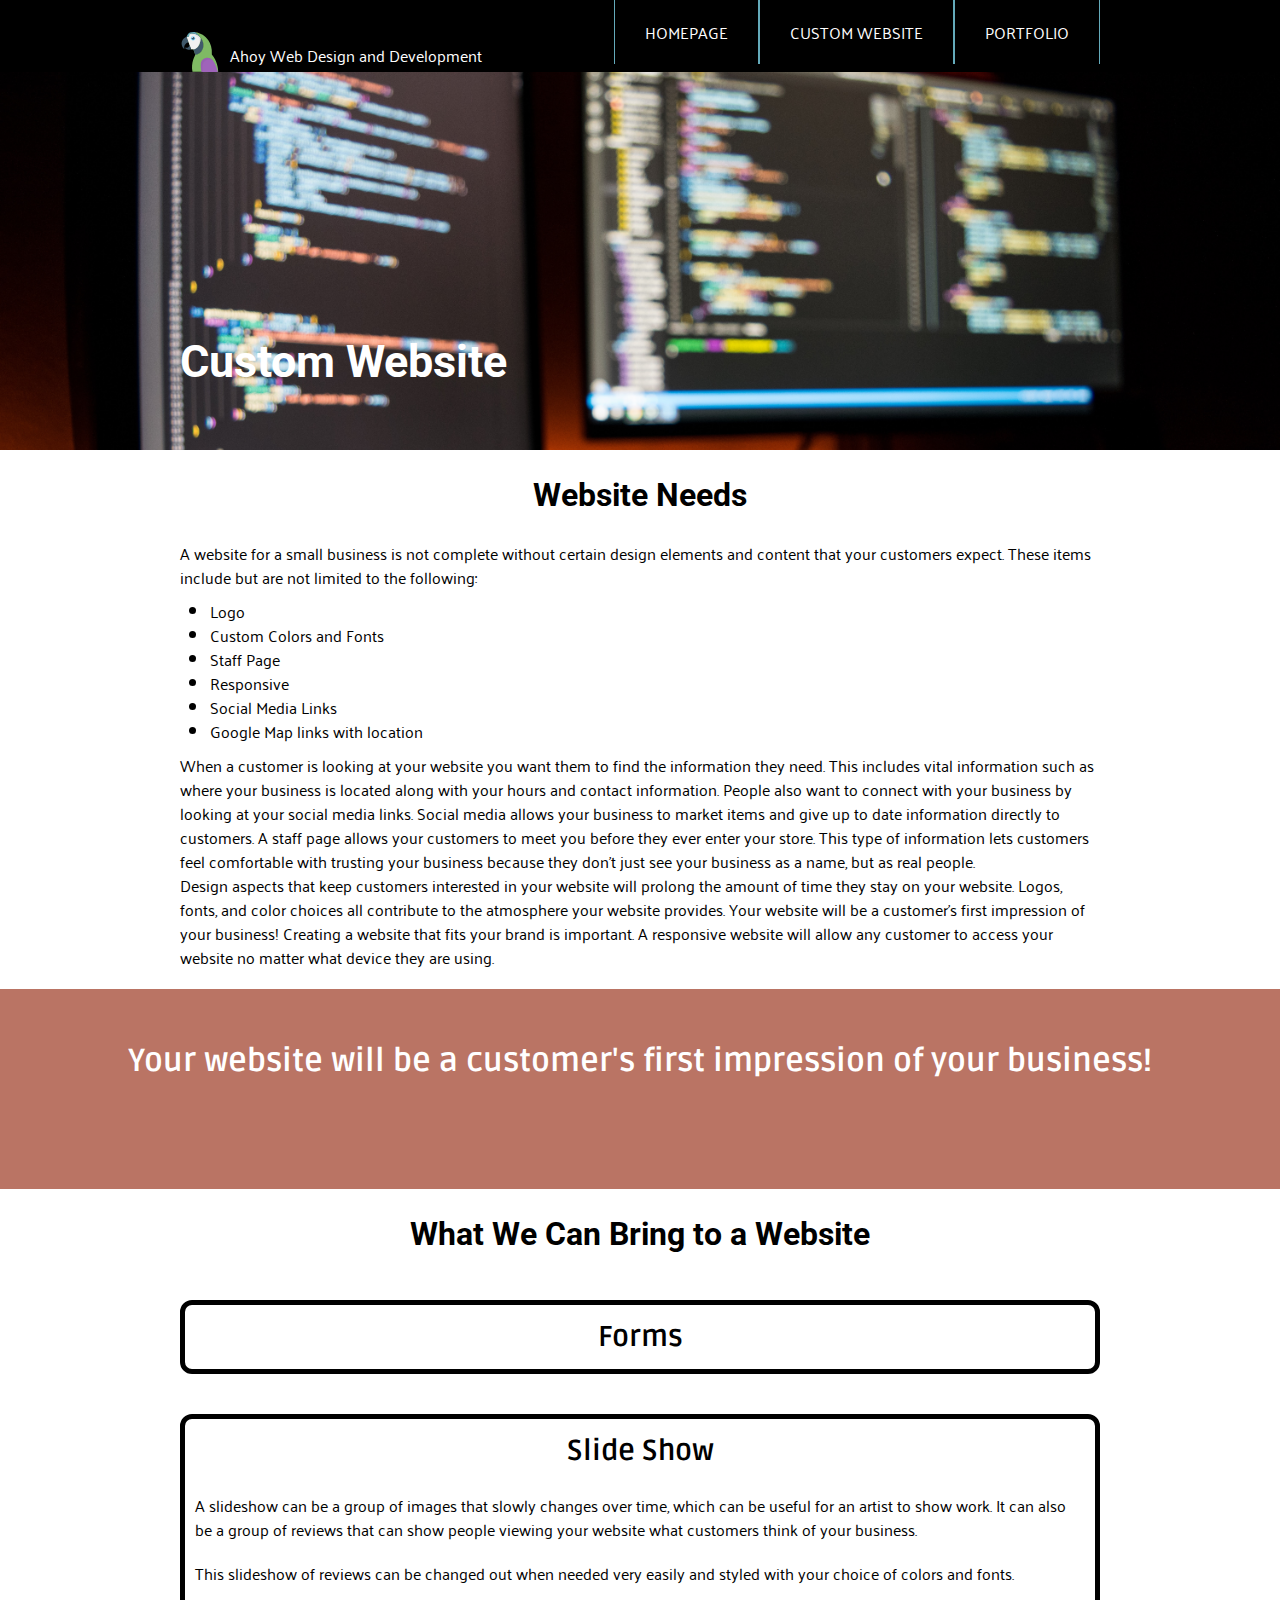
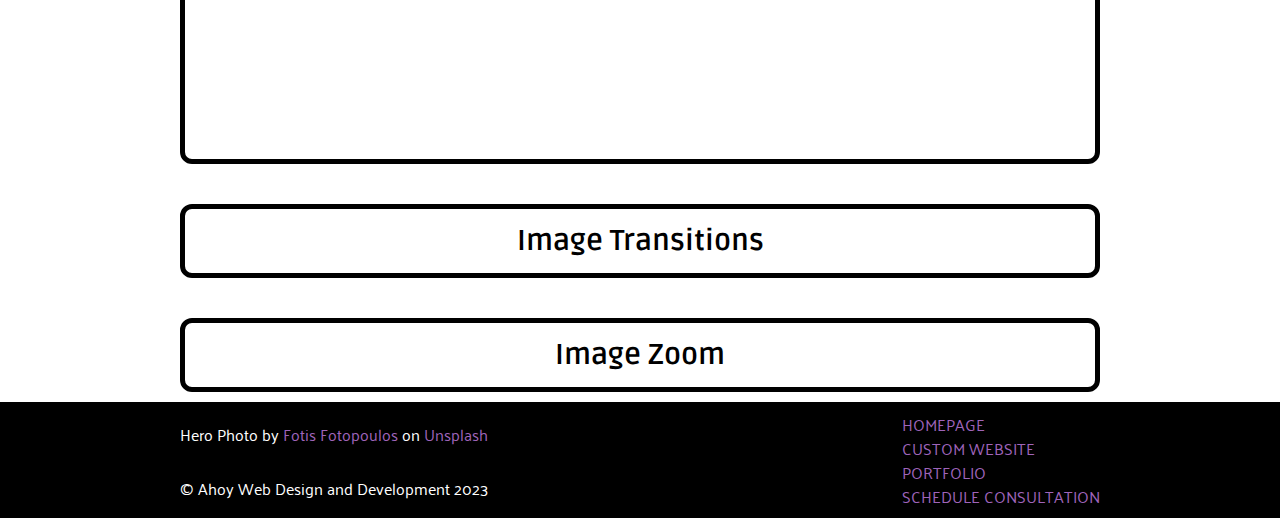
==== custom.html @ 11ea4133 "slide show" ====
<!DOCTYPE html>
<html lang="en">
<head>
    <meta charset="UTF-8">
    <meta http-equiv="X-UA-Compatible" content="IE=edge">
    <meta name="viewport" content="width=device-width, initial-scale=1.0">
    <!-- font awesome -->
    <link rel="stylesheet" href="https://cdnjs.cloudflare.com/ajax/libs/font-awesome/6.4.0/css/all.min.css">
    
    <!-- google fonts -->
    <link rel="preconnect" href="https://fonts.googleapis.com">
    <link rel="preconnect" href="https://fonts.gstatic.com" crossorigin>
    <link href="https://fonts.googleapis.com/css2?family=Palanquin:wght@100;200;300;400;500;600;700&family=Roboto:ital,wght@0,100;0,300;0,400;0,500;0,700;0,900;1,100;1,300;1,400;1,500;1,700;1,900&family=Ruda:wght@400;500;600;700;800;900&display=swap" rel="stylesheet">
    
    <!-- custom CSS -->
    <link rel="stylesheet" href="css/styles.css">
    <link rel="stylesheet" href="css/slideshow.css">
    <title>Custom Website</title>
</head>
<body>
    <header>
        <div class="navBar">
            <div class="container">
                <nav class="header">
                    <a href="./index.html" class="logo icon"><img src="images/bird_parrot_icon.svg" width="40" height="50" alt="parrot logo"></a>
                    <a href="./index.html" class="logo">Ahoy Web Design and Development</a>
                    <input class="menu-btn" type="checkbox" id="menu-btn" />
                    <label class="menu-icon" for="menu-btn"><span class="navicon"></span></label>
                    <ul class="menu">
                      <li><a href="./index.html">HOMEPAGE</a></li>
                      <li><a href="./custom.html">CUSTOM WEBSITE</a></li>
                      <li><a href="./portfolio.html">PORTFOLIO</a></li>
                    </ul>
                </nav>
            </div>
        </div>
        <div class="hero_two">
            <div class="container">
                <h1>Custom Website</h1>
            </div>
        </div>
    </header>
    <main>
        <div class="container">
            <section>
                <h2>Website Needs</h2>
                <p>A website for a small business is not complete without certain design elements and content that your customers expect.  These items include but are not limited to the following:</p>
                <ul id="needs">
                    <li>Logo</li>
                    <li>Custom Colors and Fonts</li>
                    <li>Staff Page</li>
                    <li>Responsive</li>
                    <li>Social Media Links</li>
                    <li>Google Map links with location</li>
                </ul>
                <p>When a customer is looking at your website you want them to find the information they need.  This includes vital information such as where your business is located along with your hours and contact information.  People also want to connect with your business by looking at your social media links.  Social media allows your business to market items and give up to date information directly to customers.  A staff page allows your customers to meet you before they ever enter your store.  This type of information lets customers feel comfortable with trusting your business because they don't just see your business as a name, but as real people.</p>
                <p>Design aspects that keep customers interested in your website will prolong the amount of time they stay on your website.  Logos, fonts, and color choices all contribute to the atmosphere your website provides.  Your website will be a customer's first impression of your business! Creating a website that fits your brand is important.  A responsive website will allow any customer to access your website no matter what device they are using.</p>
            </section>
        </div>
        <div class="colorBlockTwo">
            <section>
                <h3>Your website will be a customer's first impression of your business!</h3>
            </section>
        </div>
        <div class="container">
            <section class="example">
                <h2>What We Can Bring to a Website</h2>
                <article>
                    <h3>Forms</h3>

                </article>
                <article>
                    <h3>Slide Show</h3>
                    <p>A slideshow can be a group of images that slowly changes over time, which can be useful for an artist to show work.  It can also be a group of reviews that can show people viewing your website what customers think of your business.</p>
                    <p>This slideshow of reviews can be changed out when needed very easily and styled with your choice of colors and fonts.</p>
                    <div class="slideshow">
                        <div class="show">
                            <p>“I really enjoyed the atmosphere! The staff is always nice.  I recommend this place to all my friends.” -Jill</p>
                        </div>
                        <div class="show">
                            <p>“Had a really nice experience last week.  My parents took me for my birthday, and I loved it.  The food was amazing, and my waiter even brought me a free desert.” -Robert</p>
                        </div>
                        <div class="show">
                            <p>“I have been coming to this location for years and they never disappoint! The food is consistently good.  I always get the daily lunch special because it lets me try something new.” -Megan</p>
                        </div>
                        <div class="show">
                            <p>“It was my first time eating here and I was pleasantly surprised by how good the food was along with how nice the staff was.  I will be coming back very soon.” -Dylan</p>
                        </div>
                    </div>

                </article>
                <article>
                    <h3>Image Transitions</h3>

                </article>
                <article>
                    <h3>Image Zoom</h3>

                </article>
            </section>
        </div>
    </main>
    <footer>
        <div class="container" id="split">
            <div class="artist">
                <p>Hero Photo by <a href="https://unsplash.com/@ffstop?utm_source=unsplash&utm_medium=referral&utm_content=creditCopyText">Fotis Fotopoulos</a> on <a href="https://unsplash.com/photos/DuHKoV44prg?utm_source=unsplash&utm_medium=referral&utm_content=creditCopyText">Unsplash</a>
                </p>
                <p>&COPY; Ahoy Web Design and Development 2023</p>
            </div>
            <div class="footNav">
                <ul>
                    <li><a href="./index.html">HOMEPAGE</a></li>
                    <li><a href="./custom.html">CUSTOM WEBSITE</a></li>
                    <li><a href="./portfolio.html">PORTFOLIO</a></li>
                    <li><a href="./form.html">SCHEDULE CONSULTATION</a></li>
                </ul>
            </div>
        </div>
    </footer>
    <script src="scripts/slideshow.js"></script>
</body>
</html>
---- css/styles.css ----
/* GLOBAL VARIABLES */
:root {
    /* colors */
    --primary_color: #BA7464;
    --secondary_color: #64AABA;
    --btn_color: #7FBA64;
    --link_color: #9F64BA;
    --dark_color: #000;
    --light_color: #fff;
    /* fonts */
    --primary_font: 'Roboto', sans-serif;
    --secondary_font: 'Ruda', sans-serif;
    --text_font: 'Palanquin', sans-serif;
    --large_size: 2.8em;
    --medium_size: 2em;
    --small_size: 1.8em;
    --standard_size: 1em;
    /* helpers */
    --primary_margin: 10px;
    --primary_padding: 10px;
    --spacer: 1rem;
    --spacer-dbl: calc(var(--spacer) * 2);
    --border-radius: 12px;
    --shadow: 0 0 8px rgba(0,0,0,.4);

}
/* RESET */
* {
    margin: 0;
    padding: 0;
    box-sizing: border-box;
}
/* DEFINE ELEMENTS STYLING */
body {
    font-family: var(--text_font);
    font-size: var(--standard_size);
    line-height: calc(var(--standard_size) * 1.5);
}
h1 {
    font-family: var(--primary_font);
    color: var(--light_color);
    font-size: var(--large_size);
}
h2 {
    text-align: center;
    font-family: var(--primary_font);
    color: var(--dark_color);
    font-size: var(--medium_size);
    margin: calc(var(--primary_margin) * 2) 0;
    line-height: calc(var(--medium_size) * .8);
}
h3 {
    font-family: var(--secondary_font);
    color: var(--dark_color);
    font-size: var(--small_size);
    margin: calc(var(--primary_margin) * 2) 0;
}
p {
    font-size: var(--standard_size);
}
a {
    color: var(--link_color);
    text-decoration: none;
}
a:hover, a:active {
    color: var(--link_color);
}

/* HOMEPAGE */
/*******************************************************************************/

/* NAVIGATION */
header .navBar {
    background-color: var(--dark_color);
    width: 100%;
    color: var(--light_color);
    position: fixed;
    height: 8vh;
    z-index: 2;
}
.container {
    width: 370px;
    margin: 0 auto;
    padding: 0 10px;
}
.header a {
    color: var(--light_color);
}  
.header ul {
    margin: 0;
    padding: 0;
    list-style: none;
    overflow: hidden;
    background-color: var(--dark_color);
}
  
.header li a {
    display: block;
    padding: 20px 20px;
    border-right: 1px solid var(--secondary_color);
    text-decoration: none;
}
.header li a:first-of-type {
    border-left: 1px solid var(--secondary_color);
}
  
.header li a:hover, .header .menu-btn:hover {
    background-color: var(--secondary_color);
}
  
.header .logo {
    display: block;
    float: left;
    font-size: var(--standard_size);
    text-decoration: none; 
}
.header .logo:nth-of-type(1) {
    position: absolute;
    bottom: 0;
    margin-bottom: -5px;
}
.header .logo:nth-of-type(2) {
    position: absolute;
    bottom: 5px;
    margin-left: 50px;
}
  
/* menu */
  
.header .menu {
    clear: both;
    max-height: 0;
    transition: max-height .2s ease-out;
}
  
/* menu icon */
  
.header .menu-icon {
    cursor: pointer;
    display: inline-block;
    float: right;
    padding: 28px 20px;
    position: relative;
    user-select: none;
}
  
.header .menu-icon .navicon {
    background: var(--light_color);
    display: block;
    height: 2px;
    position: relative;
    transition: background .2s ease-out;
    width: 18px;
}
  
.header .menu-icon .navicon:before, .header .menu-icon .navicon:after {
    background: var(--light_color);
    content: '';
    display: block;
    height: 100%;
    position: absolute;
    transition: all .2s ease-out;
    width: 100%;
}
  
.header .menu-icon .navicon:before {
    top: 5px;
}
  
.header .menu-icon .navicon:after {
    top: -5px;
}
  
/* menu btn */
  
.header .menu-btn {
    display: none;
}
  
.header .menu-btn:checked ~ .menu {
    max-height: 240px;
    z-index: 3;
}
  
.header .menu-btn:checked ~ .menu-icon .navicon {
    background: transparent;
}
  
.header .menu-btn:checked ~ .menu-icon .navicon:before {
    transform: rotate(-45deg);
}
  
.header .menu-btn:checked ~ .menu-icon .navicon:after {
    transform: rotate(45deg);
}
  
.header .menu-btn:checked ~ .menu-icon:not(.steps) .navicon:before, .header .menu-btn:checked ~ .menu-icon:not(.steps) .navicon:after {
    top: 0;
}
/* HERO */

.hero_one {
    padding-top: 8vh;
    background-image: url('../images/Hero/irvan-smith-5eBW5GomfhY-unsplash.jpg');
    background-size: cover;
    height: 50vh;
}
.hero_one div h1 {
    line-height: calc(var(--large_size) * 0.8);
}
.hero_one div p {
    color: var(--light_color);
}
/* MAIN */

.secOne h2 {
    text-align: center;
}
.secTwo {
    display: flex;
    flex-direction: column;
}
.secTwo #space {
    padding: calc(var(--primary_padding) * 2) 0;
}
.secTwo #space div h3 {
    text-align: center;
}
.secTwo #space div p {
    text-align: center;
}
.secTwo h2 {
    text-align: center;
}
.secTwo img {
    display: block;
    margin-left: auto;
    margin-right: auto;
    width: 80%;
    height: 80%;
}
.colorBlock {
    background-color: var(--primary_color);
}
.secThree h2 {
    color: var(--light_color);
    text-align: center;
}
/* ACCORDION */

.aContainer {
    padding-bottom: calc(var(--primary_padding) * 3);
}
.accordion {
    position: relative;
    background-color: var(--light_color);
    z-index: 1;
}
.accordion::before {
    position: absolute;
    top: 0;
    bottom: 0;
    left: 0;
    width: 1em;
    content: "";
}
.accordion:first-child {
    border-top-left-radius: 1.5em;
    border-top-right-radius: 1.5em;
}
.accordion:last-child {
    border-bottom-left-radius: 1.5em;
    border-bottom-right-radius: 1.5em;
}
.accordion:first-child::before {
    border-top-left-radius: 1.5em; 
}
.accordion:last-child::before {
    border-bottom-left-radius: 1.5em; 
}
.aHeader h3 {
    background-color: var(--secondary_color);
    font-size: 1.5em;
    margin: 0;
}
.aHeader button {
    display: flex;
    justify-content: space-between;
    align-items: center;
    width: calc(100% - 1rem);
    margin-left: 1rem;
    padding: 1.5rem 2rem;
    border: 0;
    text-align: left;
    font-size: 1.5rem;
    background-color: var(--secondary_color);

}
.fa-arrow-down, .fa-arrow-up {
    width: 1rem;
    font-size: 1.5rem;
}
.fa-arrow-down {
    display: block;
}
.fa-arrow-up {
    display: none;
}
.accordion.isOpen .fa-arrow-up {
    display: block;
}
.accordion.isOpen .fa-arrow-down {
    display: none;
}
.aContent {
    height: 0;
    overflow: hidden;
    transition: height 0.5s ease-out;
}

.aInner {
    padding: 1.5em 3em;
}
.aInner p {
    padding-top: .5em;
}

.aContent img {
    display: block;
    margin-left: auto;
    margin-right: auto;
    width: 80%;
    height: 80%;
}
.aContent figcaption {
    text-align: center;
    font-style: italic;
    font-size: .8em;
}
/* End Accordion */

.secFour h2 {
    text-align: center;
}
.secFour img {
    display: block;
    margin-left: auto;
    margin-right: auto;
    width: 60%;
    height: 60%;
}
.secFour figcaption {
    font-size: .8em;
    font-style: italic;
    text-align: center;
}
.secFour p {
    padding-top: var(--primary_padding);
}
.secFive {
    display: flex;
    flex-direction: column;
}
.secFive h2 {
    text-align: center;
}
.secFive button {
    align-self: center;
    border: 1px solid black;
    border-radius: 15px;
    font-size: 1.5rem;
    background-color: var(--btn_color);
    margin-bottom: calc(var(--primary_margin) * 3);
    padding: var(--primary_padding);
}
.secFive button a {
    color: var(--light_color);
}
/* FOOTER */

footer {
    background-color: var(--dark_color);
    height: fit-content;
    margin-top: var(--primary_margin);
    padding: var(--primary_padding) 0;
}
#split {
    display: flex;
    justify-content: space-between;
}
.artist {
    color: var(--light_color);
    padding-top: var(--primary_padding);
}
.artist p:last-of-type {
    margin-top: 30px;
}
.footNav ul {
    display: none;
}
.footNav ul li {
    color: var(--light_color);
    list-style-type: none;
}
/* PORTFOLIO PAGE */
/************************************************************************************/
.hero_three {
    padding-top: 8vh;
    background-image: url('../images/Hero/vipul-jha-a4X1cdC1QAc-unsplash.jpg');
    background-size: cover;
    height: 50vh;
}
.hero_three h1 {
    position: absolute;
    top: 180px;
}
.cards h2 {
    text-align: center;
}
section.cards {
    display: flex;
    flex-direction: column;
    gap: var(--spacer);
    width: 80%;
    margin: var(--spacer-dbl) auto;
}
section.cards article figure img {
    border-radius: var(--border-radius) var(--border-radius) 0 0;
}
.cards article {
    margin: auto;
    background-color: var(--secondary_color);
    border: solid 1px var(--dark_color);
    border-radius: var(--border-radius);
    box-shadow: var(--shadow);
    max-width: 400px;
    min-height: 500px;
}
.cards h3 {
    text-align: center;
    margin-top: 10px;
    padding: calc(var(--spacer) / 4);
    border-radius: var(--border-radius) var(--border-radius) 0 0;
}
.cards p {
    text-align: center;
    margin-bottom: var(--primary_margin);
    padding: var(--primary_padding);
}
.cards figcaption  {
    text-align: end;
    font-size: .8rem;
    font-style: italic;
    padding: 0 5px 6px 0;
}
.center {
    display: flex;
}
.cards article button {
    border: 1px solid black;
    border-radius: 15px;
    font-size: 1.5rem;
    background-color: var(--btn_color);
    margin: auto;
    padding: var(--primary_padding);
    margin-bottom: var(--primary_margin);
}
.cards article button a {
    color: var(--light_color);
}
/* CUSTOM PAGE */
/************************************************************************************/

.hero_two {
    padding-top: 8vh;
    background-image: url('../images/Hero/fotis-fotopoulos-DuHKoV44prg-unsplash.jpg');
    background-size: cover;
    height: 50vh;
}
.hero_two h1 {
    position: absolute;
    top: 350px;
}
#needs {
    padding-left: calc(var(--primary_padding) * 3);
    margin: var(--primary_margin) 0;
}
.colorBlockTwo {
    background-color: var(--primary_color);
    min-height: 200px;
}
.colorBlockTwo h3 {
    text-align: center;
    font-size: var(--medium_size);
    padding-top: 30px;
    color: var(--light_color);
    line-height: calc(var(--medium_size) * 1.3);
}
.example article {
    border: 5px solid var(--dark_color);
    border-radius: var(--border-radius);
    margin-top: calc(var(--primary_margin) * 4);
}
.example article:nth-of-type(2) {
    min-height: 350px;
}
.example article h3 {
    text-align: center;
}
.example p {
    padding: var(--primary_padding);
}

/* FORM PAGE */
/************************************************************************************/

.form {
    padding-top: 8vh;
}
.form h1 {
    color: var(--dark_color);
    text-align: center;
    padding: var(--primary_padding);
    margin: var(--primary_margin);
    line-height: var(--large_size);
}
/* RESPONSIVE */
img {
    max-width: 100%;
    height: auto;
}
/* MEDIA QUERIES */

@media (min-width: 668px) {
    .container {
        width: 649px;
    }
}
@media (min-width: 768px) {
    .container {
        width: 749px;
    }
    .footNav ul {
        display: block; 
    }
}
@media (min-width: 1020px) {
    .container {
        width: 940px;
    }
   .header li {
    float: left;
  }
  .header li a {
    padding: 20px 30px;
  }
  .header .menu {
    clear: none;
    float: right;
    max-height: none;
  }
  .header .menu-icon {
    display: none;
  }
}
---- css/slideshow.css ----
.slideshow {
    position: relative;
    width: 300px;
    margin: auto;
}

.slideshow .show {
    border: 1px solid black;
    background-color: #64AABA;
    border-radius: 25px;
    position: absolute;
    top: 0;
    left: 0;
    opacity: 0;
    transition: opacity 1s ease-in-out;
}

.slideshow .show.active {
    opacity: 1;
}
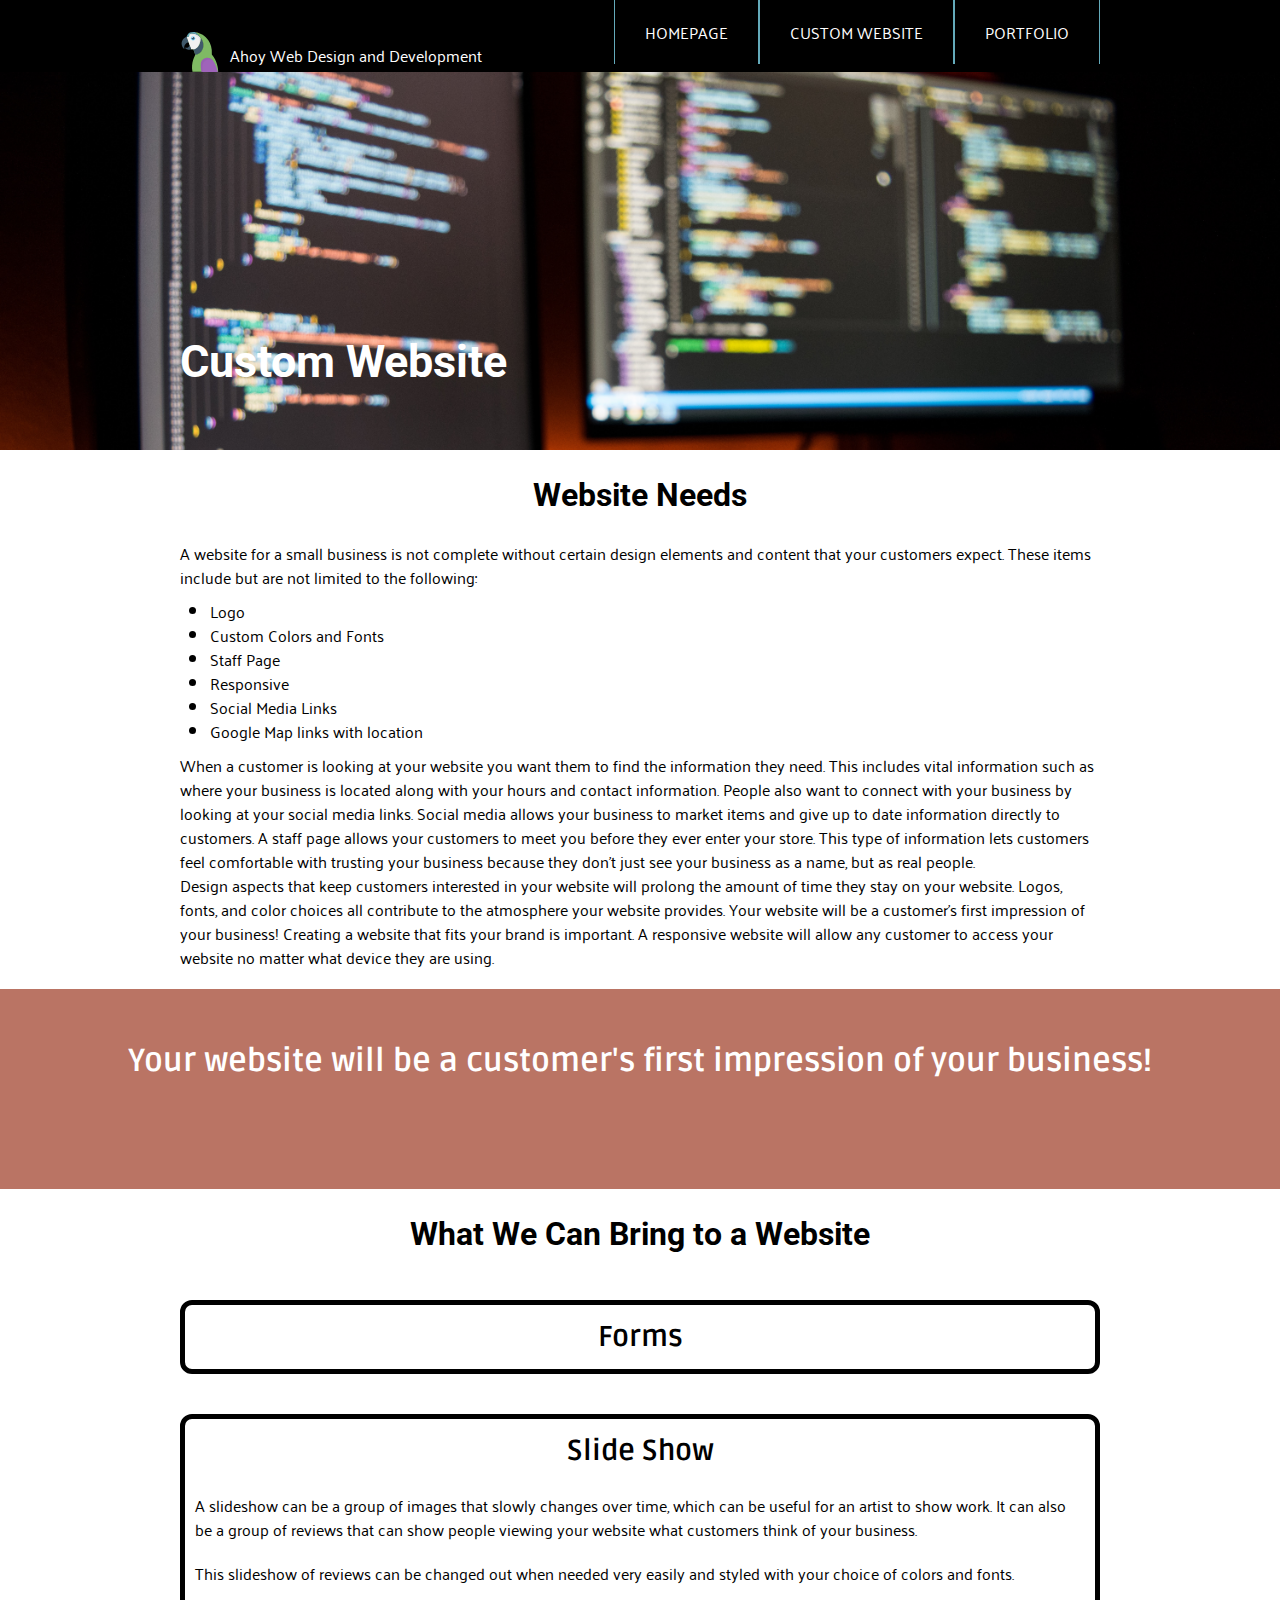
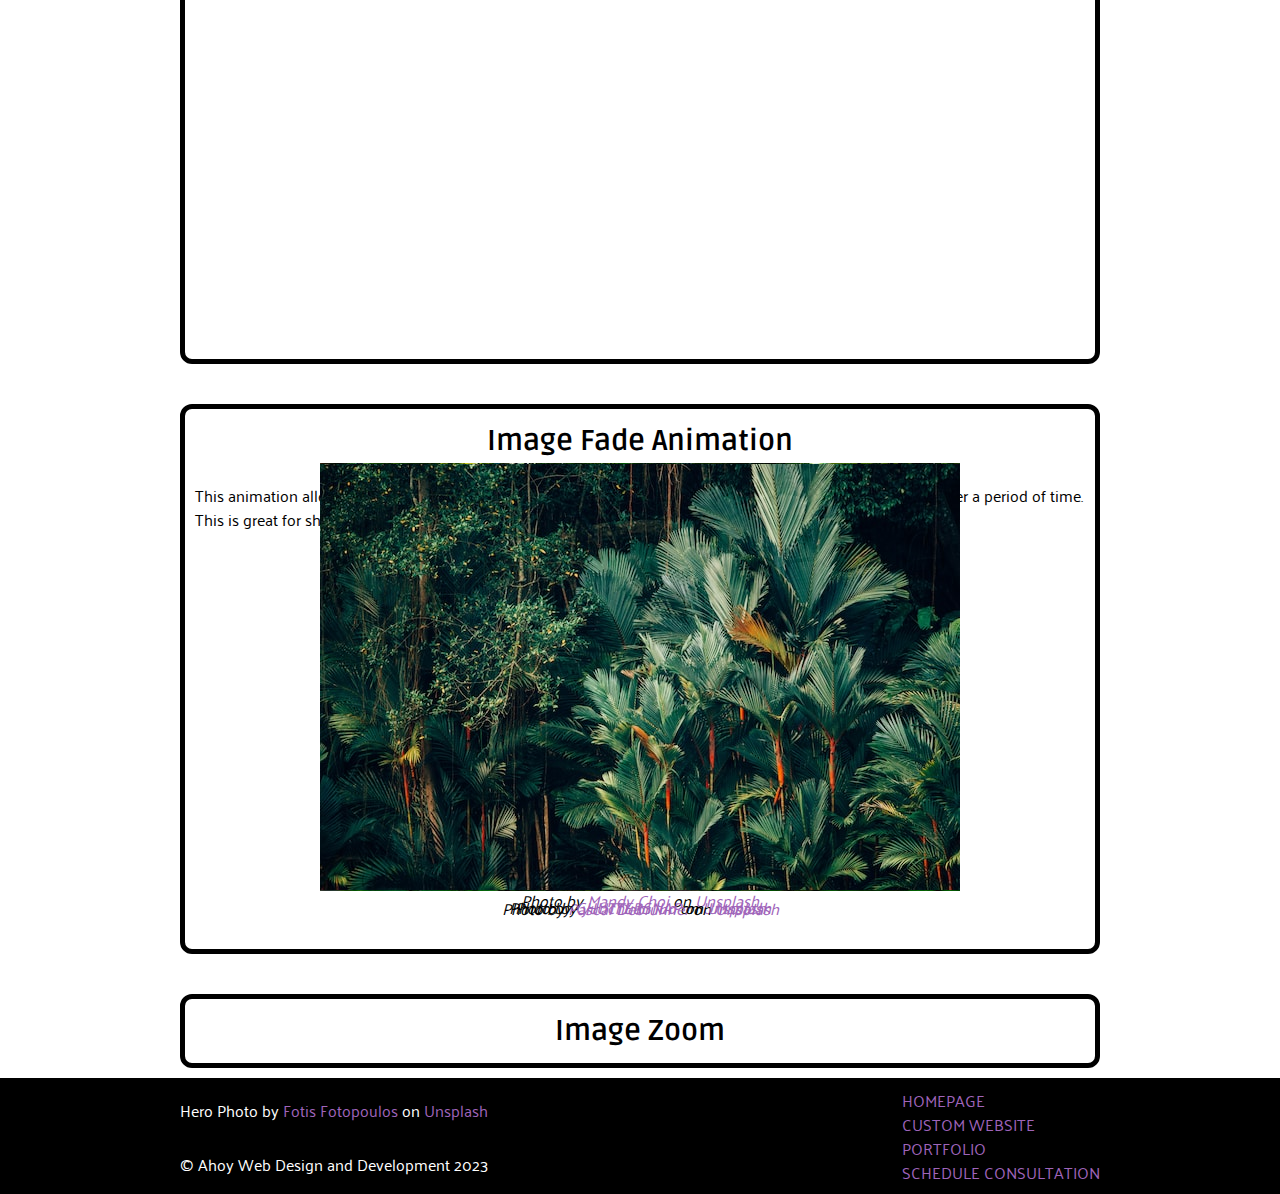
==== commit 222f1387: "animation" ====
--- a/custom.html
+++ b/custom.html
@@ -15,6 +15,7 @@
     <!-- custom CSS -->
     <link rel="stylesheet" href="css/styles.css">
     <link rel="stylesheet" href="css/slideshow.css">
+    <link rel="stylesheet" href="css/animation.css">
     <title>Custom Website</title>
 </head>
 <body>
@@ -90,7 +91,30 @@
 
                 </article>
                 <article>
-                    <h3>Image Transitions</h3>
+                    <h3>Image Fade Animation</h3>
+                    <p>This animation allows you to show multiply images in the same space.  They transition between each image over a period of time.  This is great for showing multiple images of the same subject or a collection of work.</p>
+                    <div class="animation">
+                        <figure class="aOne">
+                            <img src="images/animation/yunchuan-luo-7emiteIwfuk-unsplash.jpg" alt="waterfall between trees with sun rays">
+                            <figcaption>Photo by <a href="https://unsplash.com/@staby?utm_source=unsplash&utm_medium=referral&utm_content=creditCopyText">yunchuan luo</a> on <a href="https://unsplash.com/photos/7emiteIwfuk?utm_source=unsplash&utm_medium=referral&utm_content=creditCopyText">Unsplash</a>
+                            </figcaption>
+                        </figure>
+                        <figure class="aTwo">
+                            <img src="images/animation/pascal-debrunner-7CQ7XitYk2k-unsplash.jpg" alt="trees in forest during the day">
+                            <figcaption>Photo by <a href="https://unsplash.com/@debrupas?utm_source=unsplash&utm_medium=referral&utm_content=creditCopyText">Pascal Debrunner</a> on <a href="https://unsplash.com/photos/7CQ7XitYk2k?utm_source=unsplash&utm_medium=referral&utm_content=creditCopyText">Unsplash</a>
+                            </figcaption>
+                        </figure>
+                        <figure class="aThree">
+                            <img src="images/animation/mandy-choi-_qZ0us4az20-unsplash.jpg" alt="stream flowing between green ferns">
+                            <figcaption>Photo by <a href="https://unsplash.com/@mandddysweettt?utm_source=unsplash&utm_medium=referral&utm_content=creditCopyText">Mandy Choi</a> on <a href="https://unsplash.com/photos/_qZ0us4az20?utm_source=unsplash&utm_medium=referral&utm_content=creditCopyText">Unsplash</a>
+                            </figcaption>
+                        </figure>
+                        <figure class="aFour">
+                            <img src="images/animation/chuttersnap-9G1kXjqOq4U-unsplash.jpg" alt="lush trees in a forest">
+                            <figcaption>Photo by <a href="https://unsplash.com/@chuttersnap?utm_source=unsplash&utm_medium=referral&utm_content=creditCopyText">CHUTTERSNAP</a> on <a href="https://unsplash.com/photos/9G1kXjqOq4U?utm_source=unsplash&utm_medium=referral&utm_content=creditCopyText">Unsplash</a>
+                            </figcaption>
+                        </figure>
+                    </div>
 
                 </article>
                 <article>
--- a/css/styles.css
+++ b/css/styles.css
@@ -502,7 +502,7 @@
     margin-top: calc(var(--primary_margin) * 4);
 }
 .example article:nth-of-type(2) {
-    min-height: 350px;
+    min-height: 550px;
 }
 .example article h3 {
     text-align: center;
@@ -510,6 +510,22 @@
 .example p {
     padding: var(--primary_padding);
 }
+
+.animation {
+    display: flex;
+    align-items: center;
+    justify-content: center;
+    margin-top: 150px;
+}
+.animation figcaption {
+    font-size: 1rem;
+    font-style: italic;
+    text-align: center;
+}
+.example article:nth-of-type(3) {
+    min-height: 550px;
+}
+
 
 /* FORM PAGE */
 /************************************************************************************/
--- a/css/animation.css
+++ b/css/animation.css
@@ -0,0 +1,91 @@
+.animation {
+    position: relative;
+}
+.animation figure {
+    position: absolute;
+}
+  
+.aOne {
+    animation-name: fadeOne;
+    animation-timing-function: ease-in-out;
+    animation-iteration-count: infinite;
+    animation-duration: 20s;
+    animation-direction: normal;
+}
+.aTwo {
+    animation-name: fadeTwo;
+    animation-timing-function: ease-in-out;
+    animation-iteration-count: infinite;
+    animation-duration: 20s;
+    animation-direction: normal;
+}
+.aThree {
+    animation-name: fadeThree;
+    animation-timing-function: ease-in-out;
+    animation-iteration-count: infinite;
+    animation-duration: 20s;
+    animation-direction: normal;
+}
+.aFour {
+    animation-name: fadeFour;
+    animation-timing-function: ease-in-out;
+    animation-iteration-count: infinite;
+    animation-duration: 20s;
+    animation-direction: normal;
+}
+@keyframes fadeOne {
+    0% {
+        opacity: 1;
+    }
+    25% {
+        opacity: 0;
+    }
+    50% {
+        opacity: 0;
+    }
+    75% {
+        opacity: 0;
+    }
+}
+@keyframes fadeTwo {
+    0% {
+        opacity: 0;
+    }
+    25% {
+        opacity: 1;
+    }
+    50% {
+        opacity: 0;
+    }
+    75% {
+        opacity: 0;
+    }
+}
+@keyframes fadeThree {
+    0% {
+        opacity: 0;
+    }
+    25% {
+        opacity: 0;
+    }
+    50% {
+        opacity: 1;
+    }
+    75% {
+        opacity: 0;
+    }
+}
+@keyframes fadeFour {
+    0% {
+        opacity: 0;
+    }
+    25% {
+        opacity: 0;
+    }
+    50% {
+        opacity: 0;
+    }
+    75% {
+        opacity: 1;
+    }
+}
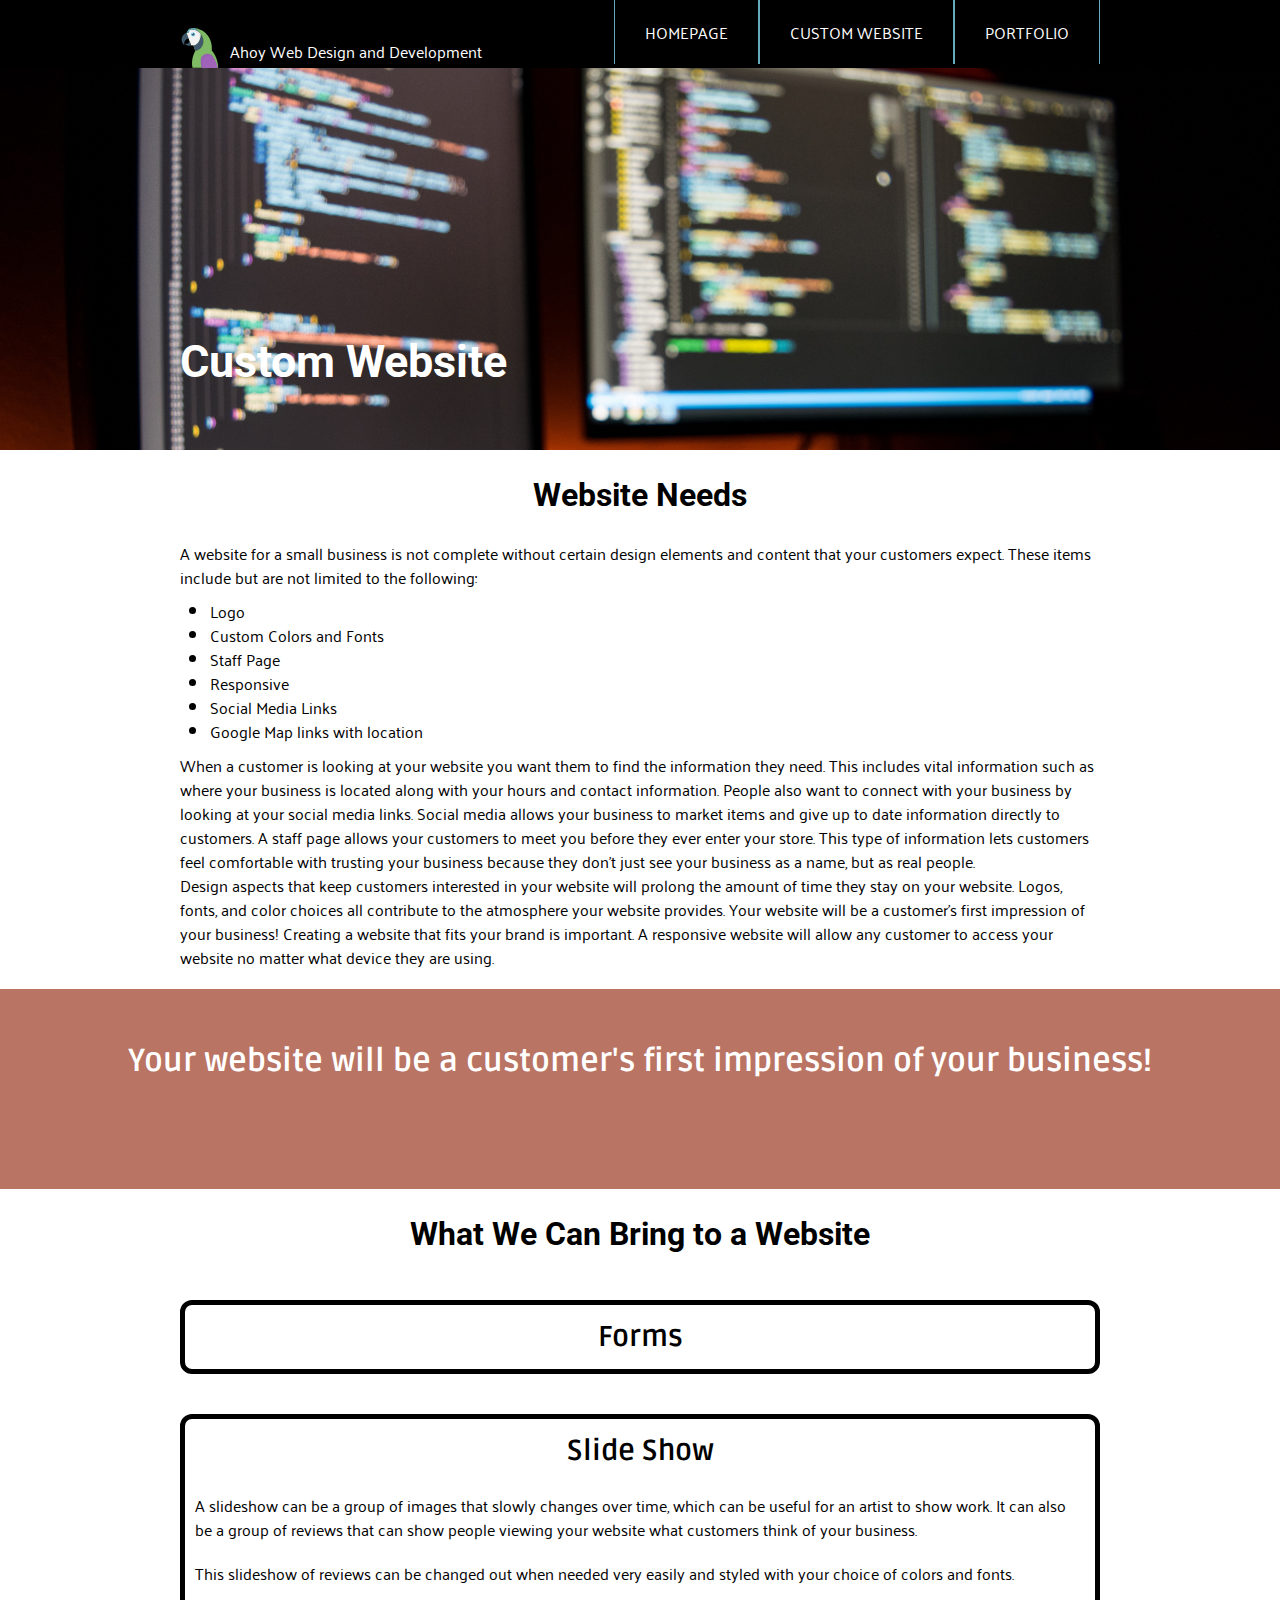
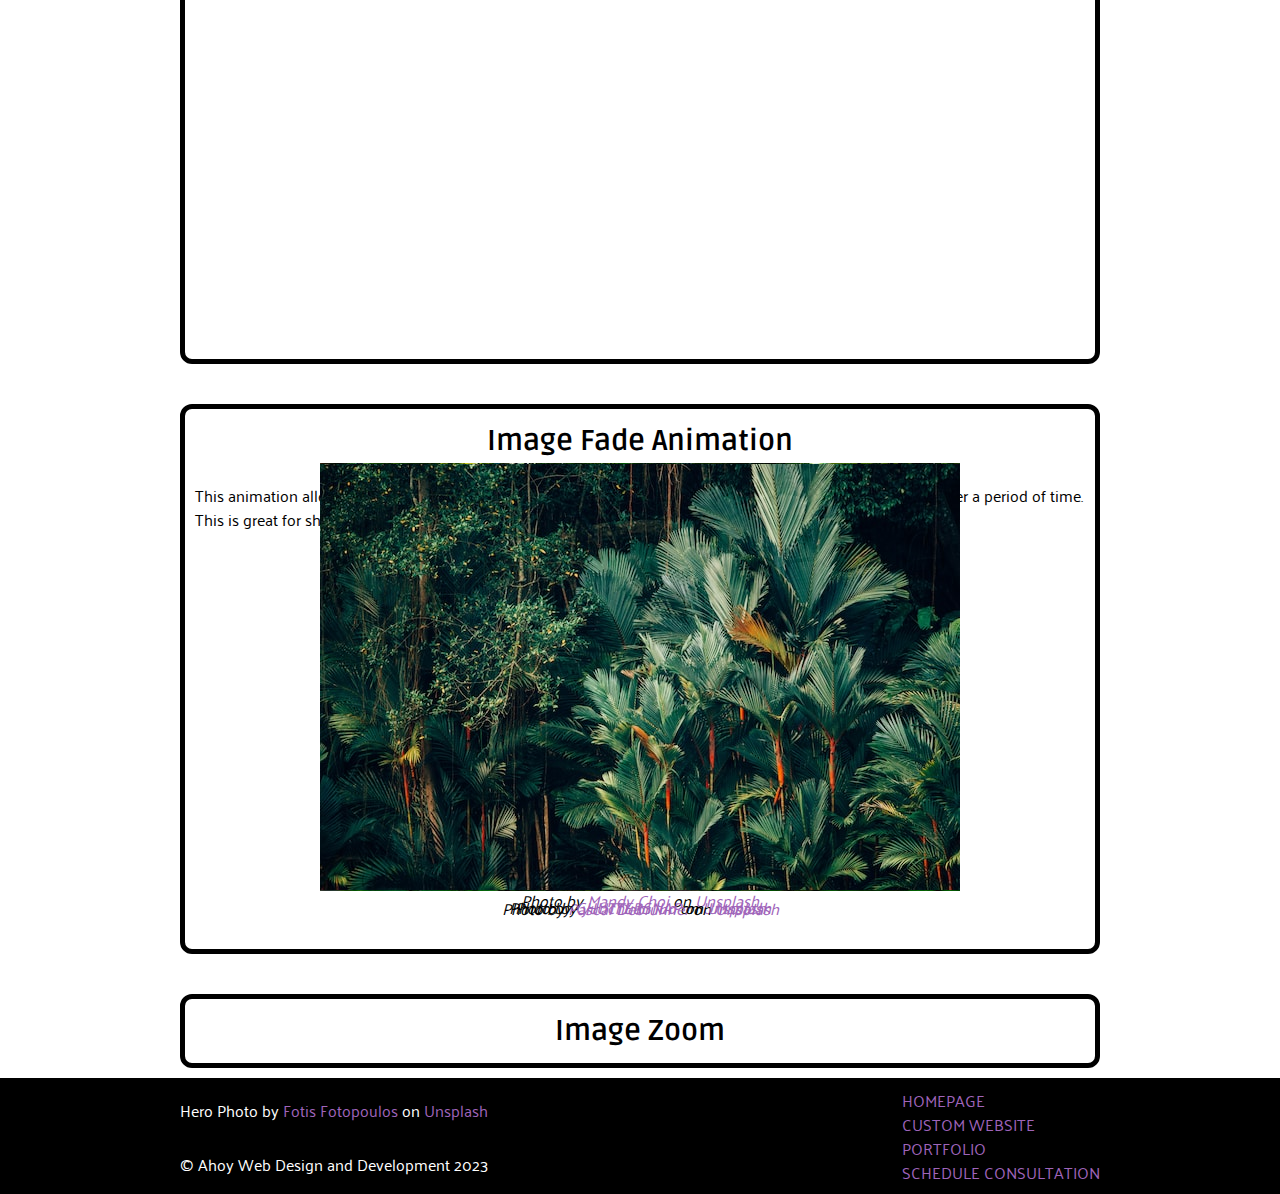
==== commit af479b41: "homepage secTwo grid" ====
--- a/custom.html
+++ b/custom.html
@@ -35,7 +35,7 @@
                 </nav>
             </div>
         </div>
-        <div class="hero_two">
+        <div class="hero_two heroX">
             <div class="container">
                 <h1>Custom Website</h1>
             </div>
--- a/css/styles.css
+++ b/css/styles.css
@@ -75,7 +75,7 @@
     width: 100%;
     color: var(--light_color);
     position: fixed;
-    height: 8vh;
+    height: 7.5vh;
     z-index: 2;
 }
 .container {
@@ -137,9 +137,8 @@
   
 .header .menu-icon {
     cursor: pointer;
-    display: inline-block;
     float: right;
-    padding: 28px 20px;
+    padding: 30px 20px;
     position: relative;
     user-select: none;
 }
@@ -223,6 +222,22 @@
 .secTwo #space {
     padding: calc(var(--primary_padding) * 2) 0;
 }
+.secTwo .design {
+    display: flex;
+}
+.secTwo .design img {
+    height: 40%;
+    width: 40%;
+    display: block;
+    margin: auto;
+}
+.secTwo .design #spaceX {
+    padding-left: var(--primary_padding);
+}
+#spaceX h3 {
+    line-height: 2rem;
+    margin-top: 0;
+}
 .secTwo #space div h3 {
     text-align: center;
 }
@@ -231,13 +246,6 @@
 }
 .secTwo h2 {
     text-align: center;
-}
-.secTwo img {
-    display: block;
-    margin-left: auto;
-    margin-right: auto;
-    width: 80%;
-    height: 80%;
 }
 .colorBlock {
     background-color: var(--primary_color);
@@ -546,7 +554,7 @@
     height: auto;
 }
 /* MEDIA QUERIES */
-
+/*************************************************************************************/
 @media (min-width: 668px) {
     .container {
         width: 649px;
@@ -558,6 +566,70 @@
     }
     .footNav ul {
         display: block; 
+    }
+    header .navBar {
+        height: 6.3vh;
+    }
+    #spaceX {
+        margin-top: 40px;
+    }
+    #spaceX h3 {
+        margin-top: 20px;
+    }
+}
+@media (min-width: 800px) {
+    header .navBar {
+        height: 16vh;
+    }
+    .heroX {
+        padding-top: 16vh;
+    }
+    /* GRID LAYOUT FOR DESIGN AND DEVELOPMENT */
+    :root {
+        --grid-cols: 1fr 1fr;
+        --grid-rows: 80px 1fr 1fr 1fr;
+    }
+    .secTwo {
+        display: grid;
+        grid-template-columns: var(--grid-cols);
+        grid-template-rows: var(--grid-rows);
+        gap: var(--spacer);
+        max-width: 900px;
+    }
+    .secTwo h2 {
+        grid-column: 1 / span 2;
+        grid-row: 1 / span 1;
+    }
+    .secTwo div:nth-of-type(1) {
+        grid-column: 1 / span 1;
+        grid-row: 2 / span 1;
+    }
+    .secTwo div:nth-of-type(2) {
+        grid-column: 2 / span 1;
+        grid-row: 2 / span 1;
+    }
+    .secTwo div:nth-of-type(3) {
+        grid-column: 1/ span 1;
+        grid-row: 3/ span 1;
+    }
+    .secTwo div:nth-of-type(4) {
+        grid-column: 2/ span 1;
+        grid-row: 3/ span 1;
+    }
+    .secTwo div:nth-of-type(5) {
+        grid-column: 1/ span 1;
+        grid-row: 4/ span 1;
+    }
+    .secTwo div:nth-of-type(6) {
+        grid-column: 2/ span 1;
+        grid-row: 4/ span 1;
+    }
+    .secTwo .design img {
+        height: 50%;
+        width: 50%;
+    }
+    .secTwo #space:nth-of-type(2), .secTwo #space:nth-of-type(4), .secTwo #space:nth-of-type(6) {
+        padding-left: var(--primary_padding);
     }
 }
 @media (min-width: 1020px) {
@@ -578,4 +650,11 @@
   .header .menu-icon {
     display: none;
   }
+  header .navBar {
+    height: 7.5vh;
+  }
+  .heroText {
+    margin-top: 160px;
+  }  
+
 } 
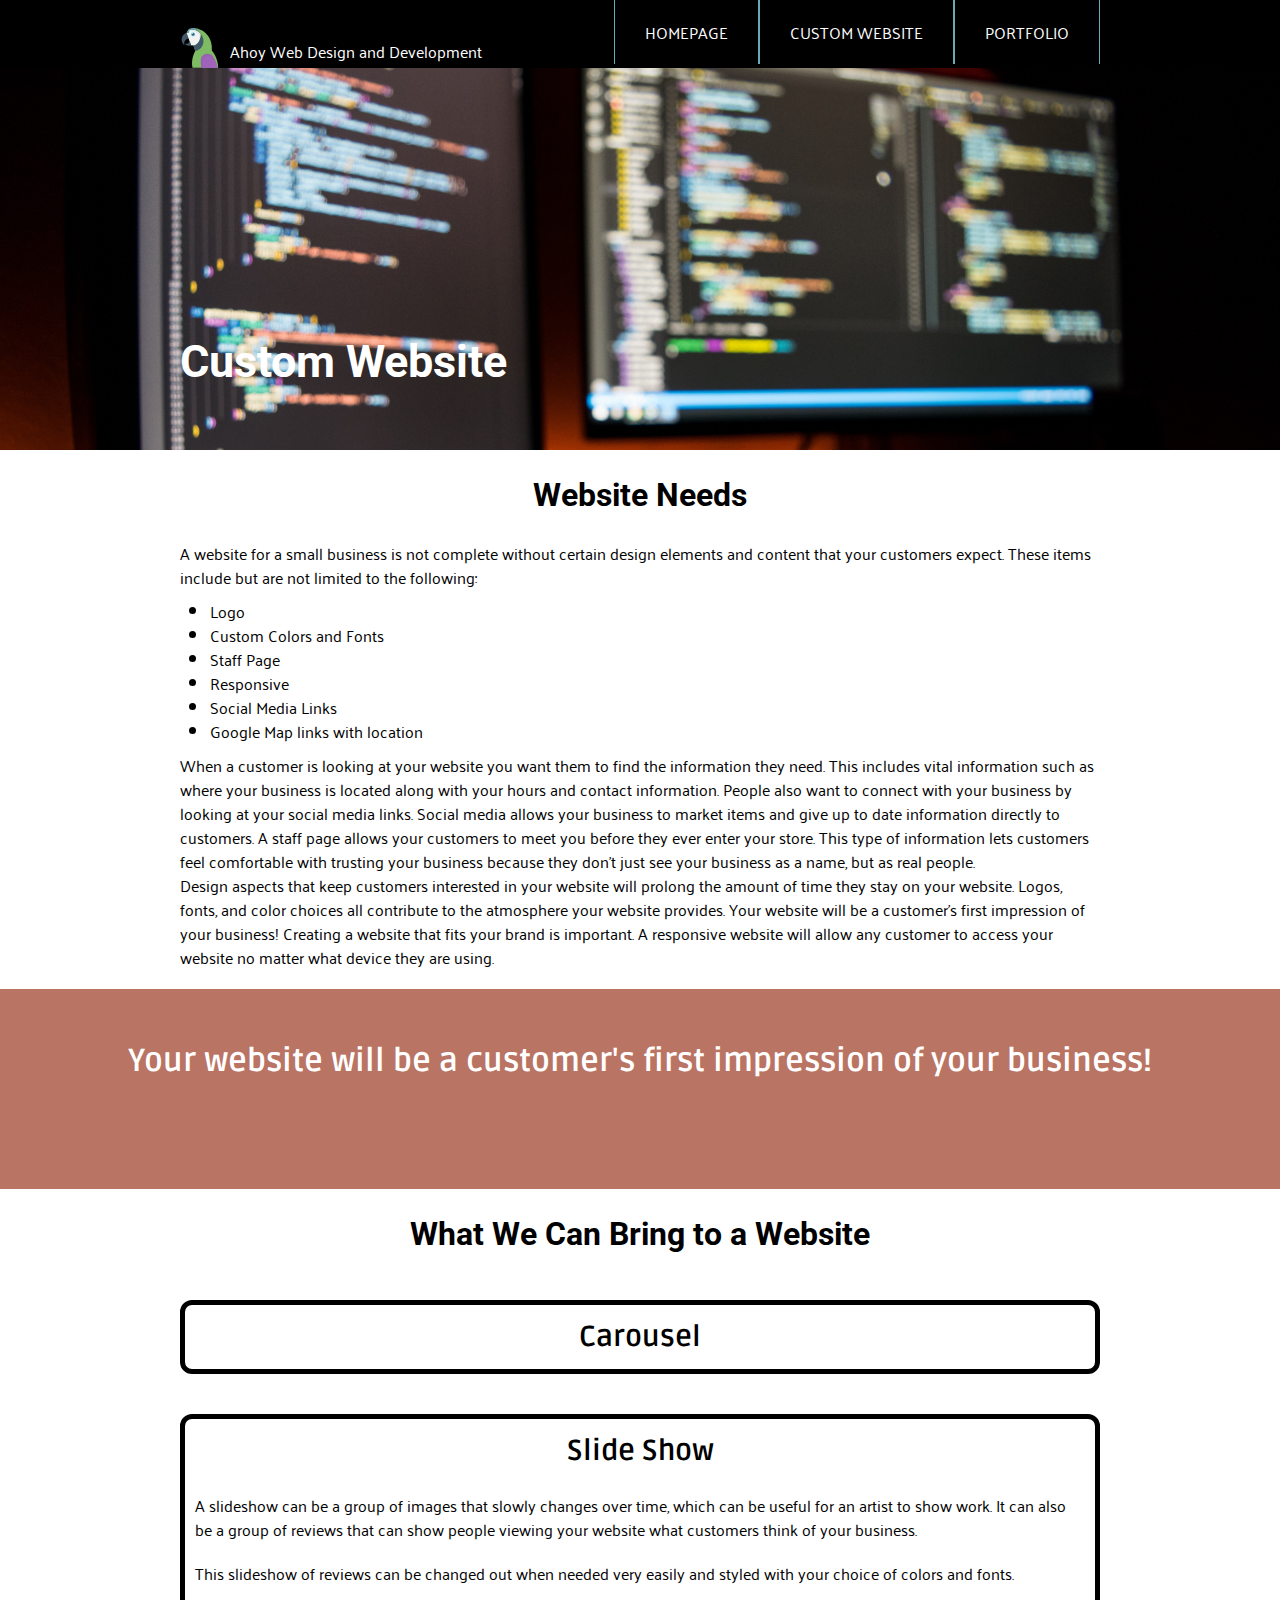
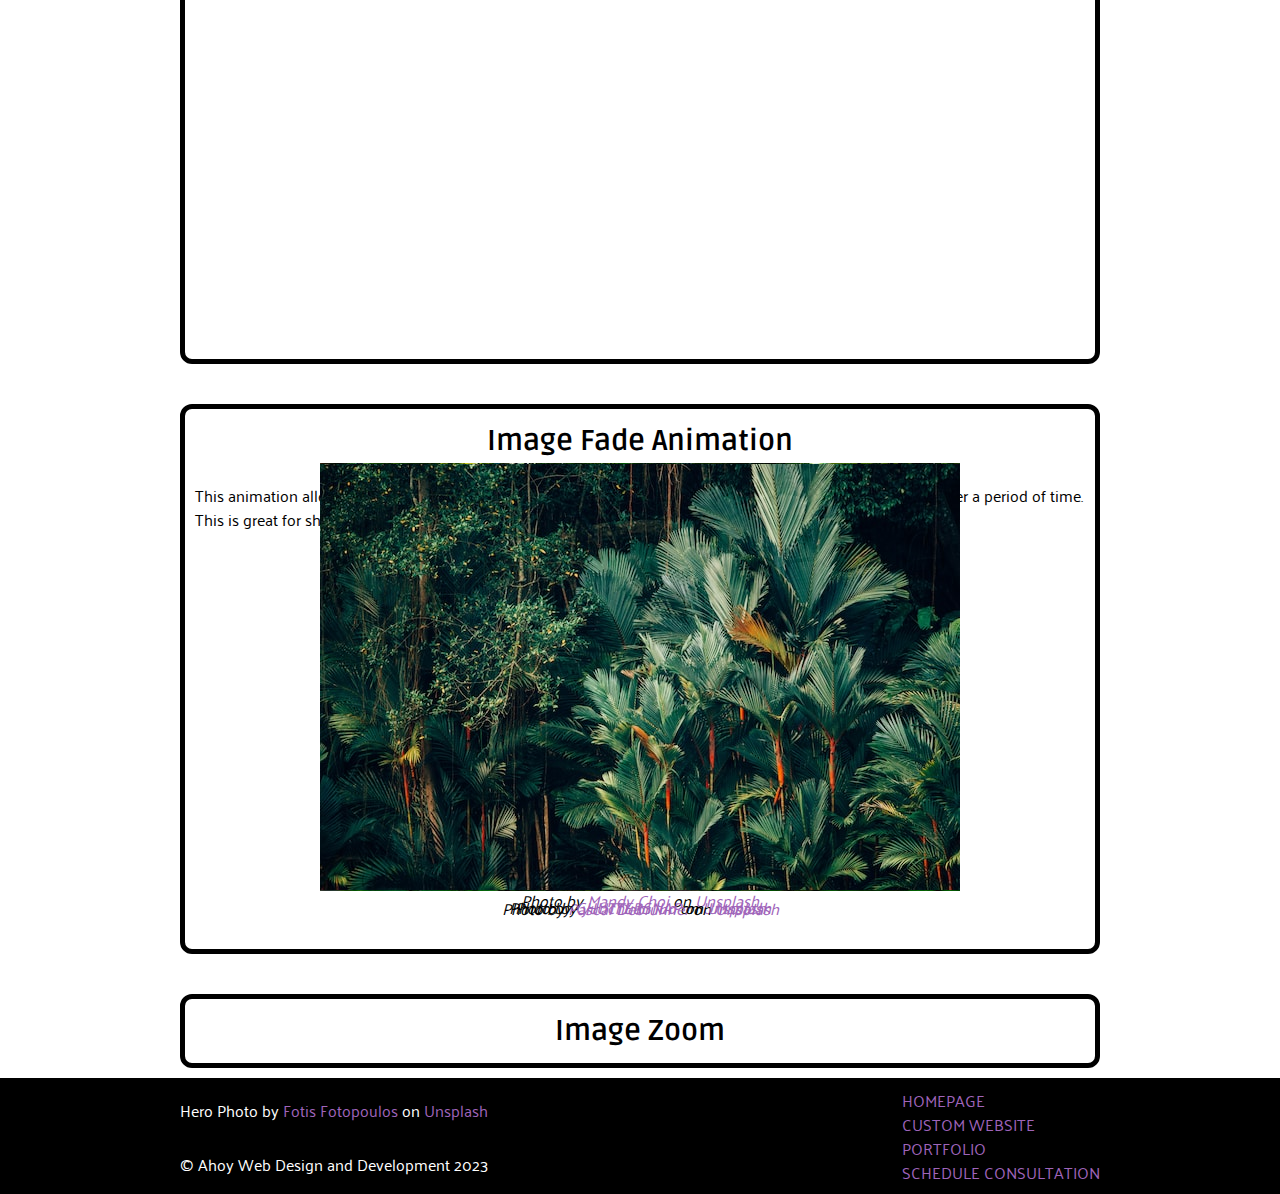
==== commit 221fe637: "save before starting form" ====
--- a/custom.html
+++ b/custom.html
@@ -67,7 +67,7 @@
             <section class="example">
                 <h2>What We Can Bring to a Website</h2>
                 <article>
-                    <h3>Forms</h3>
+                    <h3>Carousel</h3>
 
                 </article>
                 <article>
--- a/css/styles.css
+++ b/css/styles.css
@@ -559,6 +559,14 @@
     .container {
         width: 649px;
     }
+    .secFour #aUs {
+        display: flex;
+    }
+    #aUs figure {
+        min-width: 300px;
+        min-height: fit-content;
+        margin: auto;
+    }
 }
 @media (min-width: 768px) {
     .container {
@@ -630,6 +638,11 @@
     }
     .secTwo #space:nth-of-type(2), .secTwo #space:nth-of-type(4), .secTwo #space:nth-of-type(6) {
         padding-left: var(--primary_padding);
+    }
+}
+@media (min-width: 820px) {
+    .container {
+        width: 790px;
     }
 }
 @media (min-width: 1020px) {
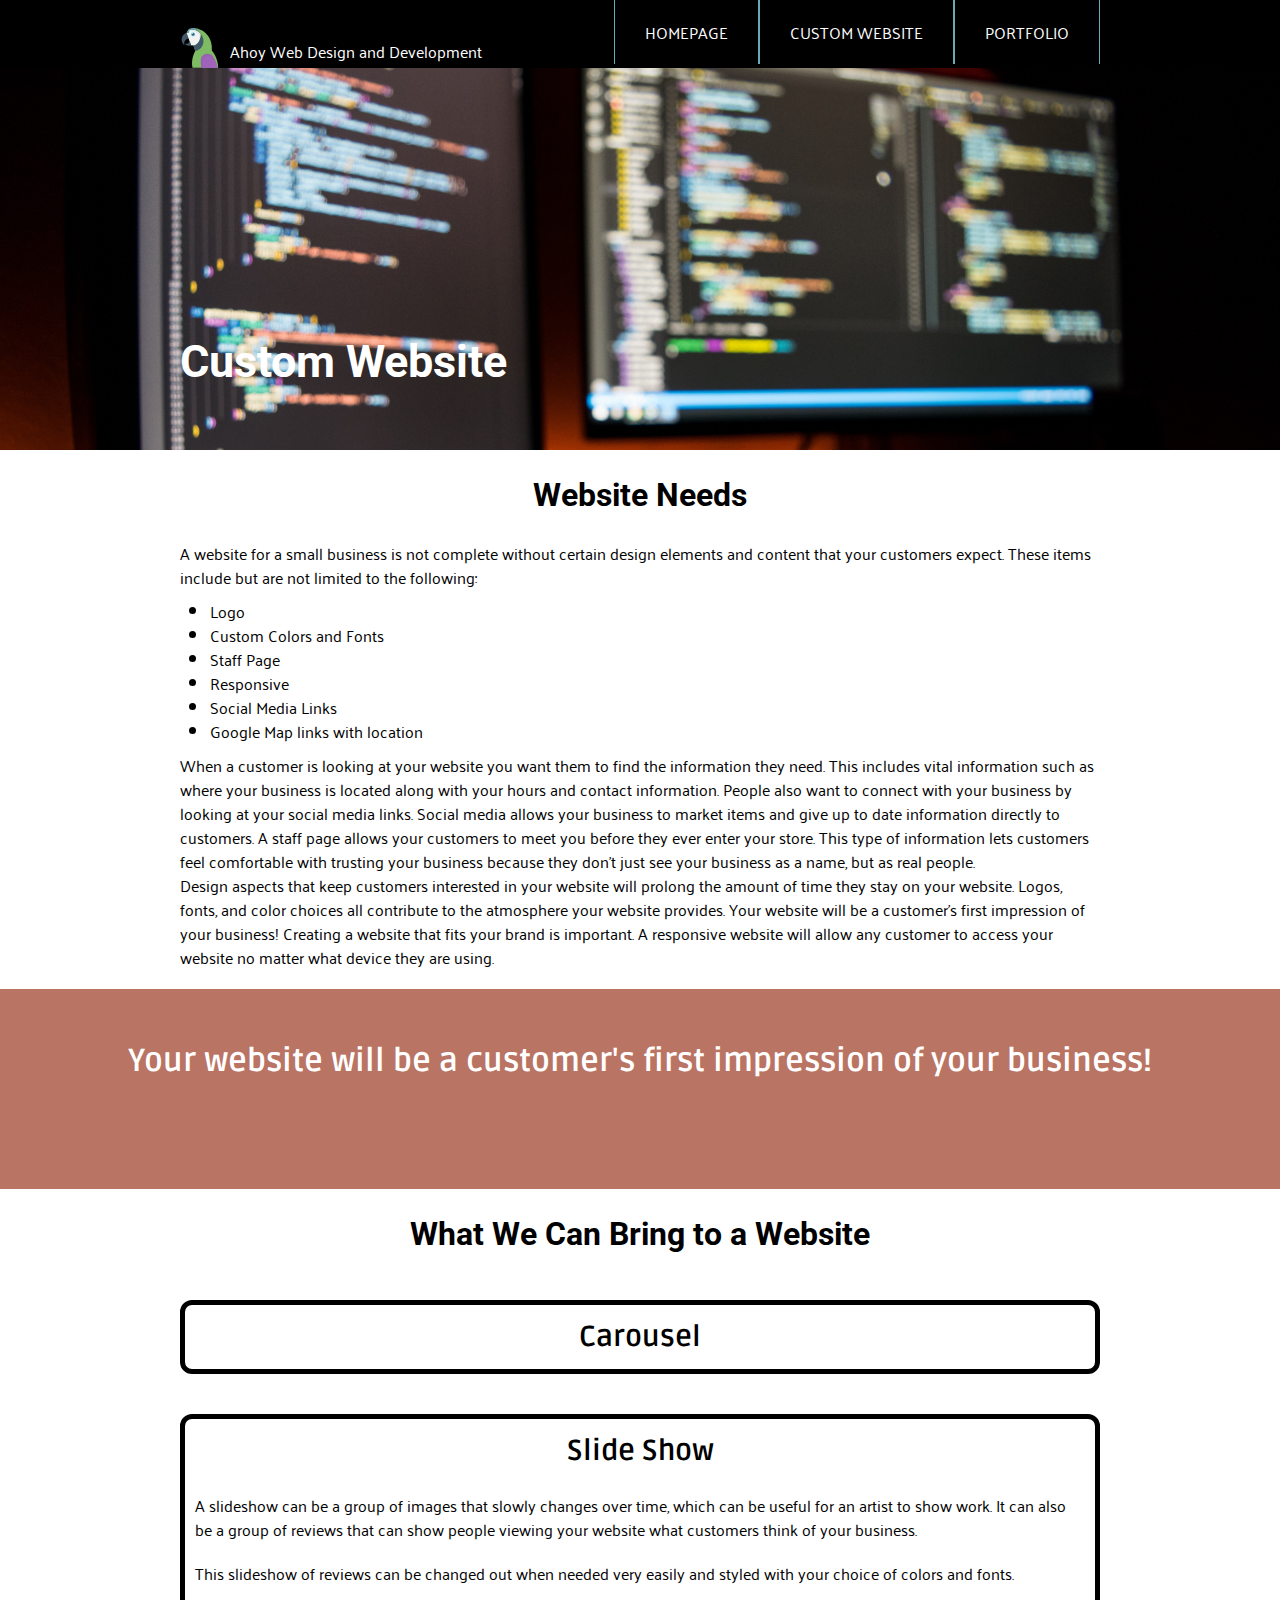
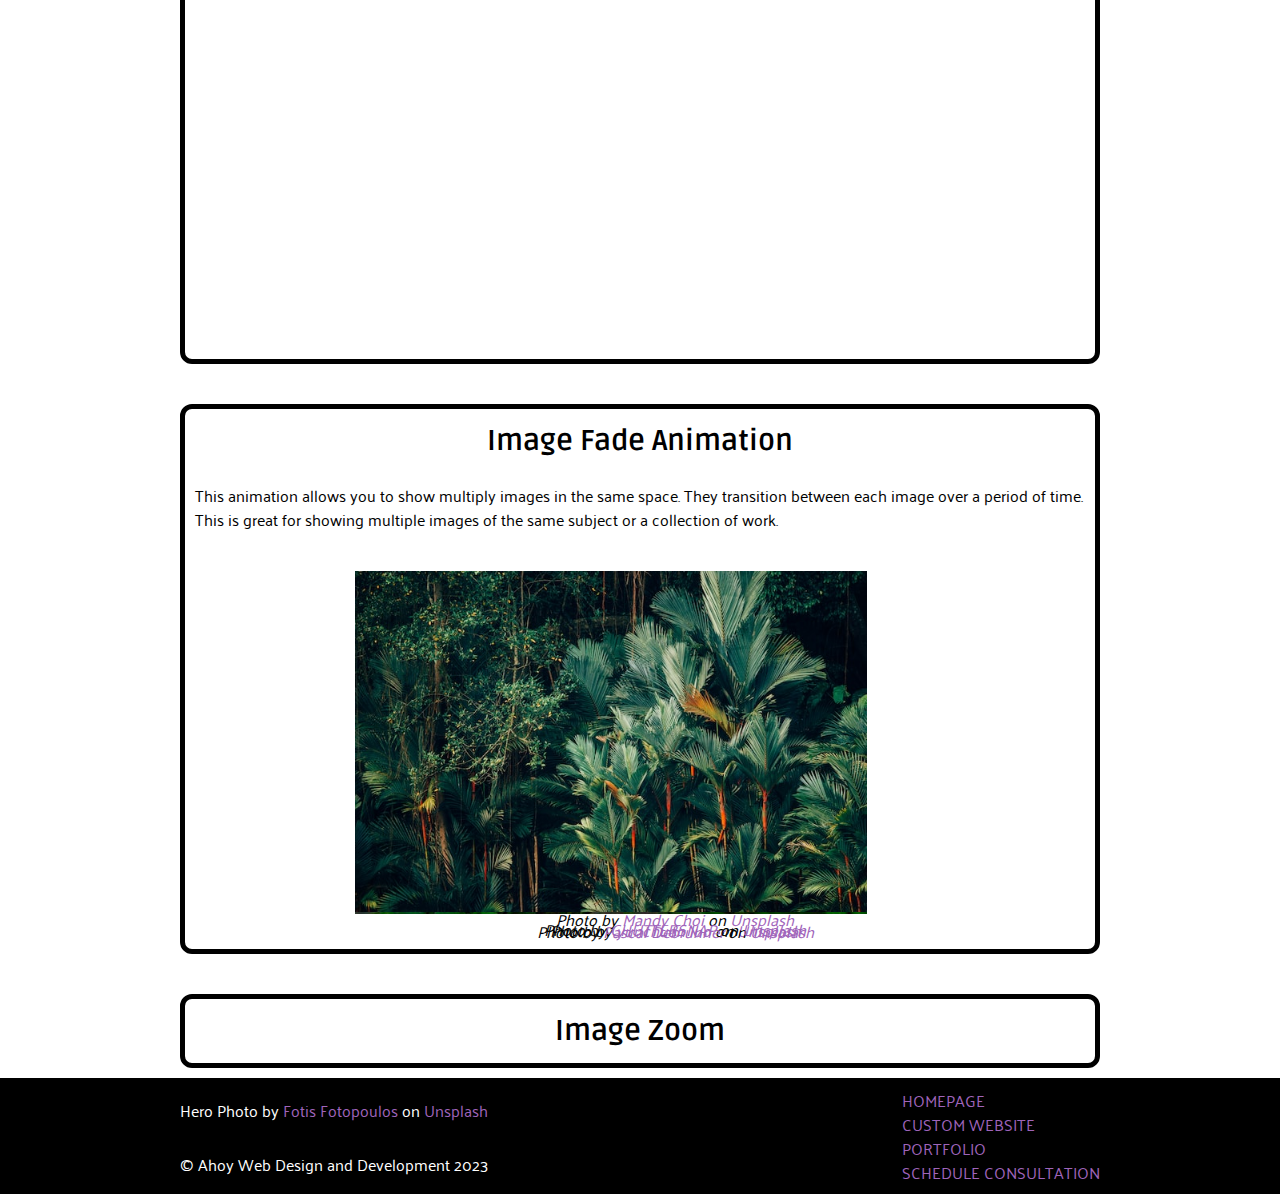
==== commit 5d67262b: "custom webpage" ====
--- a/custom.html
+++ b/custom.html
@@ -75,17 +75,19 @@
                     <p>A slideshow can be a group of images that slowly changes over time, which can be useful for an artist to show work.  It can also be a group of reviews that can show people viewing your website what customers think of your business.</p>
                     <p>This slideshow of reviews can be changed out when needed very easily and styled with your choice of colors and fonts.</p>
                     <div class="slideshow">
-                        <div class="show">
-                            <p>“I really enjoyed the atmosphere! The staff is always nice.  I recommend this place to all my friends.” -Jill</p>
-                        </div>
-                        <div class="show">
-                            <p>“Had a really nice experience last week.  My parents took me for my birthday, and I loved it.  The food was amazing, and my waiter even brought me a free desert.” -Robert</p>
-                        </div>
-                        <div class="show">
-                            <p>“I have been coming to this location for years and they never disappoint! The food is consistently good.  I always get the daily lunch special because it lets me try something new.” -Megan</p>
-                        </div>
-                        <div class="show">
-                            <p>“It was my first time eating here and I was pleasantly surprised by how good the food was along with how nice the staff was.  I will be coming back very soon.” -Dylan</p>
+                        <div class="helper">
+                            <div class="show">
+                                <p>“I really enjoyed the atmosphere! The staff is always nice.  I recommend this place to all my friends.” -Jill</p>
+                            </div>
+                            <div class="show">
+                                <p>“Had a really nice experience last week.  My parents took me for my birthday, and I loved it.  The food was amazing, and my waiter even brought me a free desert.” -Robert</p>
+                            </div>
+                            <div class="show">
+                                <p>“I have been coming to this location for years and they never disappoint! The food is consistently good.  I always get the daily lunch special because it lets me try something new.” -Megan</p>
+                            </div>
+                            <div class="show">
+                                <p>“It was my first time eating here and I was pleasantly surprised by how good the food was along with how nice the staff was.  I will be coming back very soon.” -Dylan</p>
+                            </div>
                         </div>
                     </div>
 
@@ -94,26 +96,28 @@
                     <h3>Image Fade Animation</h3>
                     <p>This animation allows you to show multiply images in the same space.  They transition between each image over a period of time.  This is great for showing multiple images of the same subject or a collection of work.</p>
                     <div class="animation">
-                        <figure class="aOne">
-                            <img src="images/animation/yunchuan-luo-7emiteIwfuk-unsplash.jpg" alt="waterfall between trees with sun rays">
-                            <figcaption>Photo by <a href="https://unsplash.com/@staby?utm_source=unsplash&utm_medium=referral&utm_content=creditCopyText">yunchuan luo</a> on <a href="https://unsplash.com/photos/7emiteIwfuk?utm_source=unsplash&utm_medium=referral&utm_content=creditCopyText">Unsplash</a>
-                            </figcaption>
-                        </figure>
-                        <figure class="aTwo">
-                            <img src="images/animation/pascal-debrunner-7CQ7XitYk2k-unsplash.jpg" alt="trees in forest during the day">
-                            <figcaption>Photo by <a href="https://unsplash.com/@debrupas?utm_source=unsplash&utm_medium=referral&utm_content=creditCopyText">Pascal Debrunner</a> on <a href="https://unsplash.com/photos/7CQ7XitYk2k?utm_source=unsplash&utm_medium=referral&utm_content=creditCopyText">Unsplash</a>
-                            </figcaption>
-                        </figure>
-                        <figure class="aThree">
-                            <img src="images/animation/mandy-choi-_qZ0us4az20-unsplash.jpg" alt="stream flowing between green ferns">
-                            <figcaption>Photo by <a href="https://unsplash.com/@mandddysweettt?utm_source=unsplash&utm_medium=referral&utm_content=creditCopyText">Mandy Choi</a> on <a href="https://unsplash.com/photos/_qZ0us4az20?utm_source=unsplash&utm_medium=referral&utm_content=creditCopyText">Unsplash</a>
-                            </figcaption>
-                        </figure>
-                        <figure class="aFour">
-                            <img src="images/animation/chuttersnap-9G1kXjqOq4U-unsplash.jpg" alt="lush trees in a forest">
-                            <figcaption>Photo by <a href="https://unsplash.com/@chuttersnap?utm_source=unsplash&utm_medium=referral&utm_content=creditCopyText">CHUTTERSNAP</a> on <a href="https://unsplash.com/photos/9G1kXjqOq4U?utm_source=unsplash&utm_medium=referral&utm_content=creditCopyText">Unsplash</a>
-                            </figcaption>
-                        </figure>
+                        <div class="helperY">
+                            <figure class="aOne">
+                                <img src="images/animation/yunchuan-luo-7emiteIwfuk-unsplash.jpg" alt="waterfall between trees with sun rays">
+                                <figcaption>Photo by <a href="https://unsplash.com/@staby?utm_source=unsplash&utm_medium=referral&utm_content=creditCopyText">yunchuan luo</a> on <a href="https://unsplash.com/photos/7emiteIwfuk?utm_source=unsplash&utm_medium=referral&utm_content=creditCopyText">Unsplash</a>
+                                </figcaption>
+                            </figure>
+                            <figure class="aTwo">
+                                <img src="images/animation/pascal-debrunner-7CQ7XitYk2k-unsplash.jpg" alt="trees in forest during the day">
+                                <figcaption>Photo by <a href="https://unsplash.com/@debrupas?utm_source=unsplash&utm_medium=referral&utm_content=creditCopyText">Pascal Debrunner</a> on <a href="https://unsplash.com/photos/7CQ7XitYk2k?utm_source=unsplash&utm_medium=referral&utm_content=creditCopyText">Unsplash</a>
+                                </figcaption>
+                            </figure>
+                            <figure class="aThree">
+                                <img src="images/animation/mandy-choi-_qZ0us4az20-unsplash.jpg" alt="stream flowing between green ferns">
+                                <figcaption>Photo by <a href="https://unsplash.com/@mandddysweettt?utm_source=unsplash&utm_medium=referral&utm_content=creditCopyText">Mandy Choi</a> on <a href="https://unsplash.com/photos/_qZ0us4az20?utm_source=unsplash&utm_medium=referral&utm_content=creditCopyText">Unsplash</a>
+                                </figcaption>
+                            </figure>
+                            <figure class="aFour">
+                                <img src="images/animation/chuttersnap-9G1kXjqOq4U-unsplash.jpg" alt="lush trees in a forest">
+                                <figcaption>Photo by <a href="https://unsplash.com/@chuttersnap?utm_source=unsplash&utm_medium=referral&utm_content=creditCopyText">CHUTTERSNAP</a> on <a href="https://unsplash.com/photos/9G1kXjqOq4U?utm_source=unsplash&utm_medium=referral&utm_content=creditCopyText">Unsplash</a>
+                                </figcaption>
+                            </figure>
+                        </div>
                     </div>
 
                 </article>
--- a/css/styles.css
+++ b/css/styles.css
@@ -518,12 +518,15 @@
 .example p {
     padding: var(--primary_padding);
 }
-
 .animation {
-    display: flex;
-    align-items: center;
-    justify-content: center;
-    margin-top: 150px;
+    position: relative;
+    height: 10px;
+    top: 50%;
+}
+.animation .helperY {
+    position: relative;
+    height: 10px;
+    top: 30px;
 }
 .animation figcaption {
     font-size: 1rem;
@@ -538,8 +541,8 @@
 /* FORM PAGE */
 /************************************************************************************/
 
-.form {
-    padding-top: 8vh;
+.formX p {
+    text-align: center;
 }
 .form h1 {
     color: var(--dark_color);
@@ -567,6 +570,10 @@
         min-height: fit-content;
         margin: auto;
     }
+    .animation .helperY figure img {
+        height: 80%;
+        width: 80%;
+    }
 }
 @media (min-width: 768px) {
     .container {
@@ -584,6 +591,21 @@
     #spaceX h3 {
         margin-top: 20px;
     }
+    .slideshow {
+        position: relative;
+        height: 150px;
+        top: 50%;
+    }
+    .slideshow .helper {
+        position: relative;
+        height: 150px;
+        top: 100px;
+    }
+    .animation .helperY {
+        top: 30px;
+        right: -170px;
+    }
+
 }
 @media (min-width: 800px) {
     header .navBar {
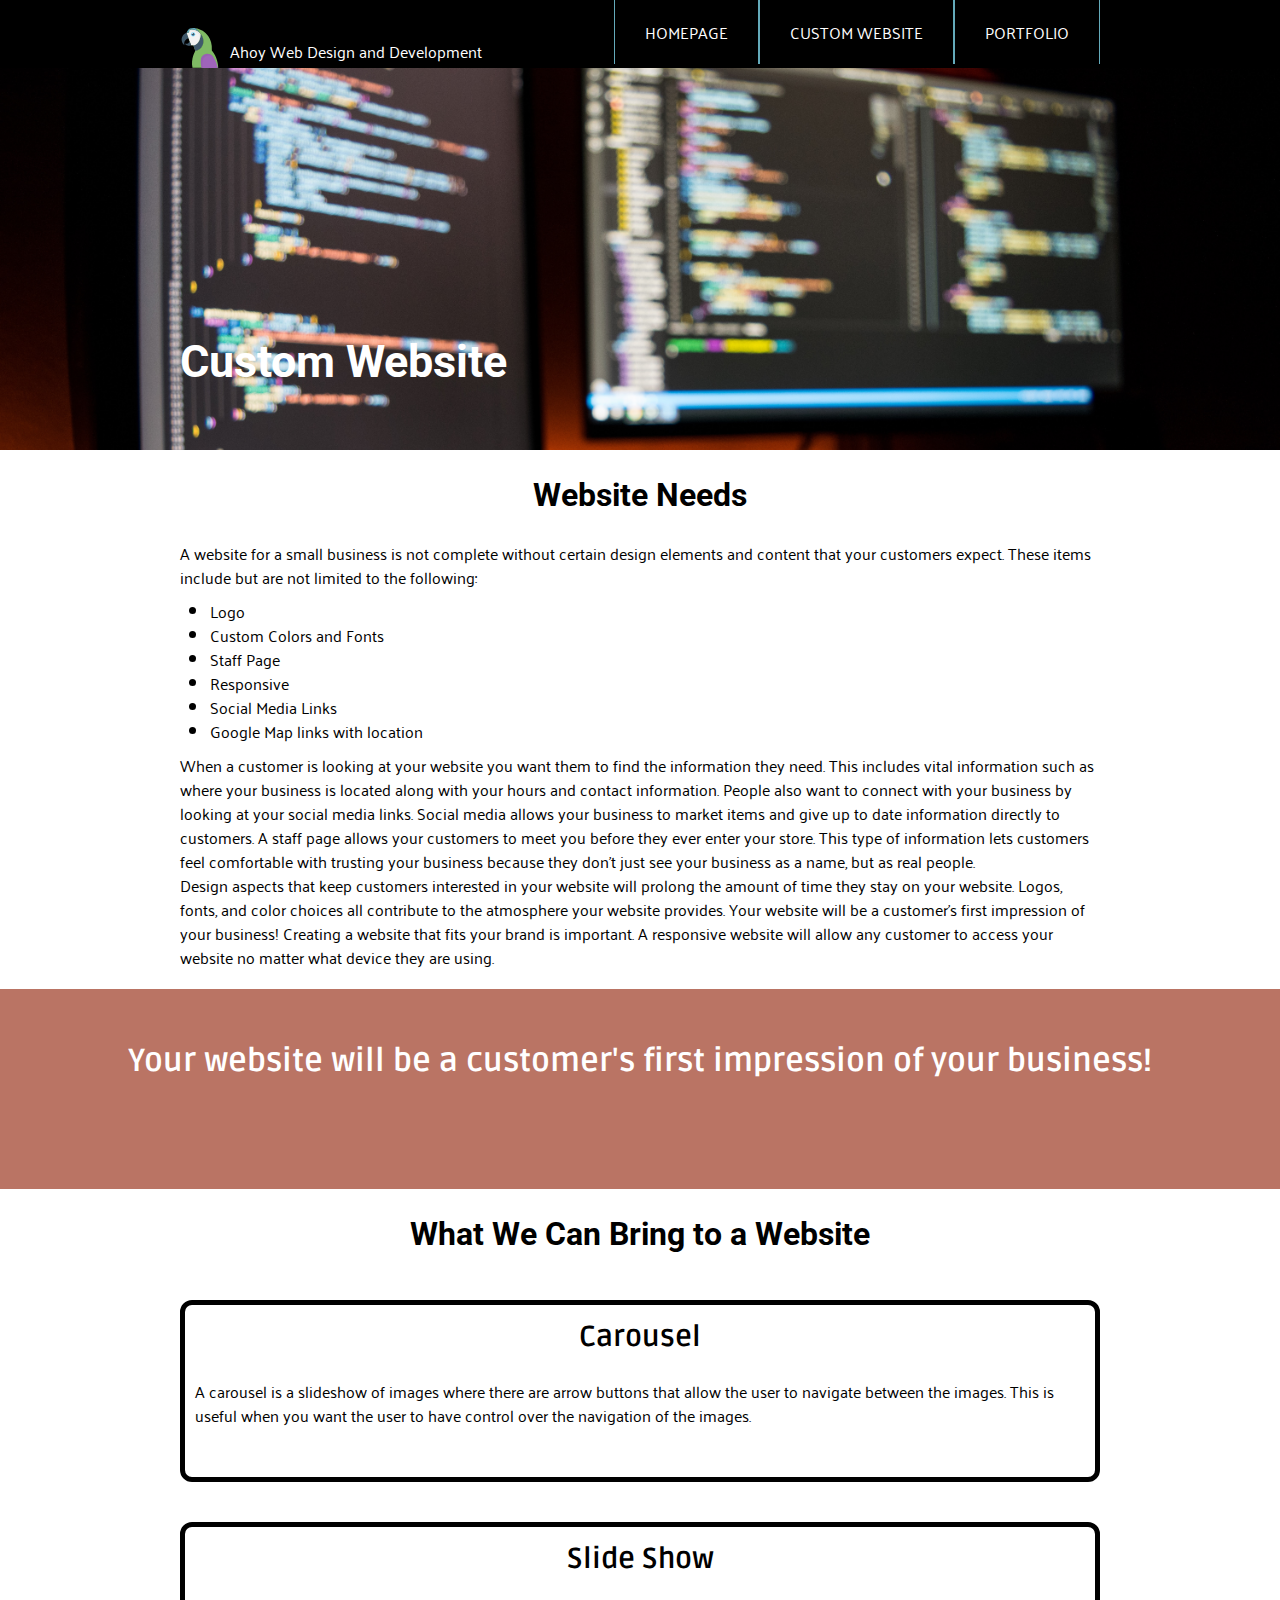
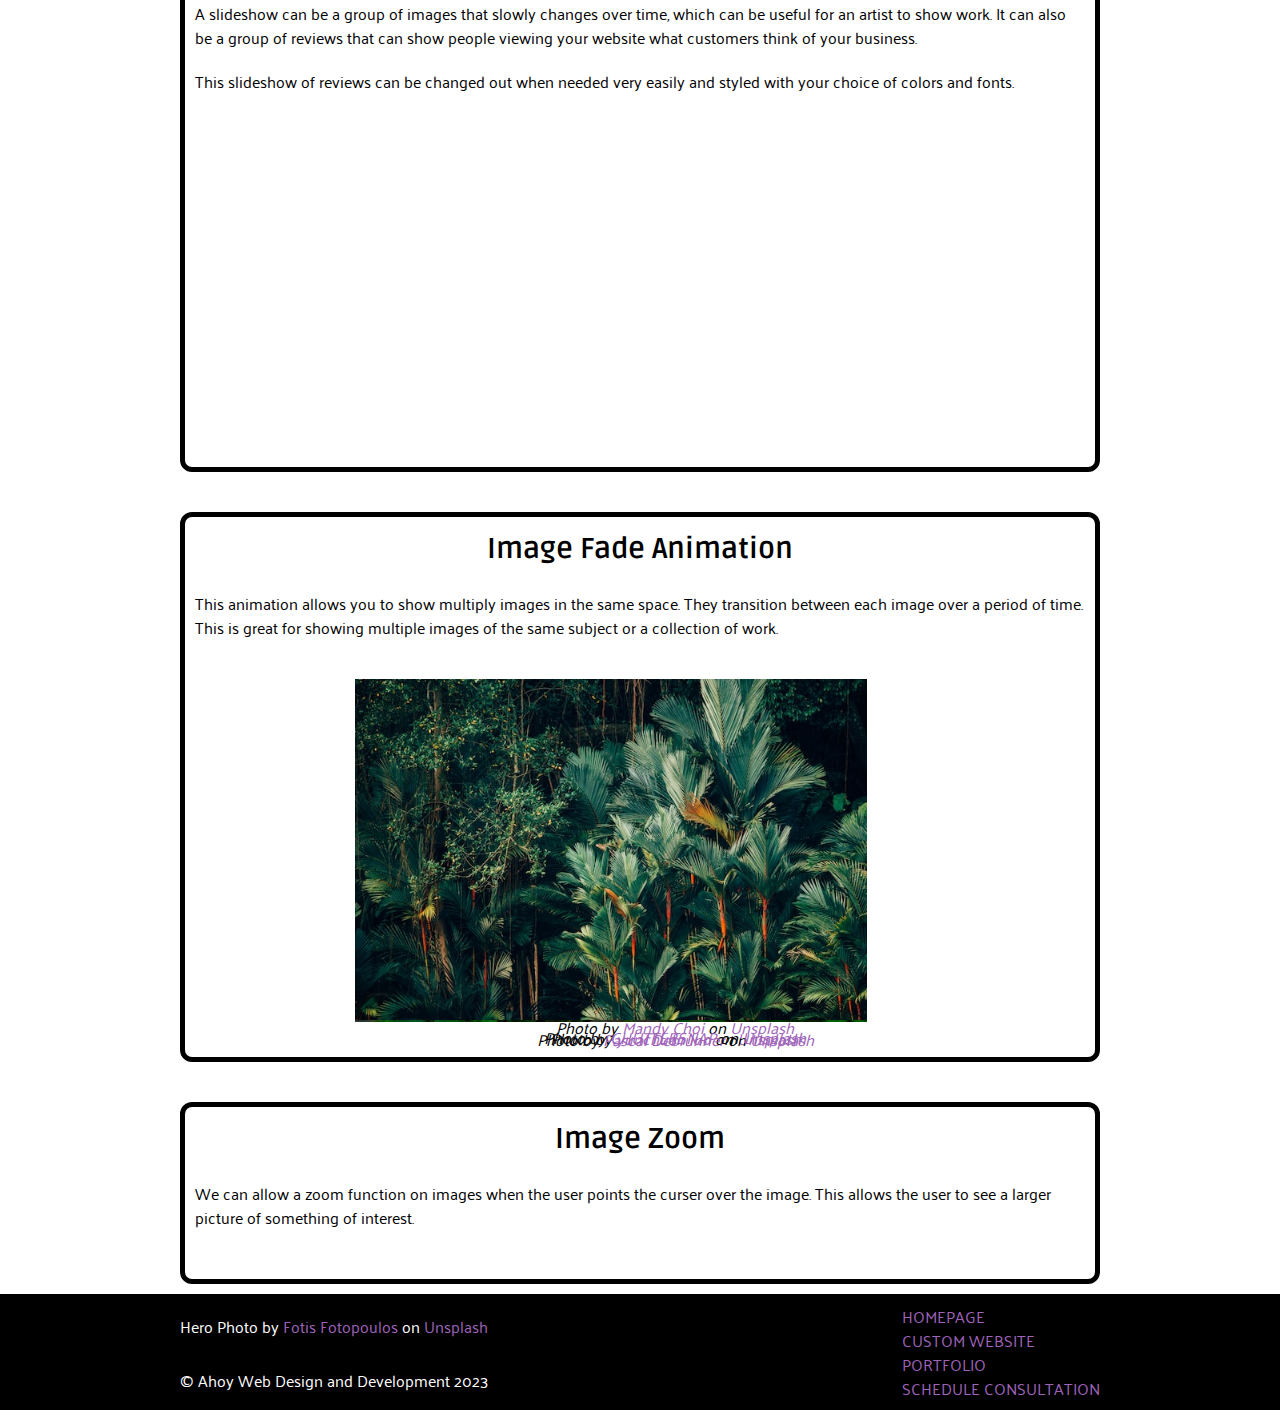
==== commit 33752764: "almost finished" ====
--- a/custom.html
+++ b/custom.html
@@ -68,6 +68,7 @@
                 <h2>What We Can Bring to a Website</h2>
                 <article>
                     <h3>Carousel</h3>
+                    <p>A carousel is a slideshow of images where there are arrow buttons that allow the user to navigate between the images.  This is useful when you want the user to have control over the navigation of the images.</p>
 
                 </article>
                 <article>
@@ -123,6 +124,7 @@
                 </article>
                 <article>
                     <h3>Image Zoom</h3>
+                    <p>We can allow a zoom function on images when the user points the curser over the image.  This allows the user to see a larger picture of something of interest.</p>
 
                 </article>
             </section>
--- a/css/styles.css
+++ b/css/styles.css
@@ -518,6 +518,9 @@
 .example p {
     padding: var(--primary_padding);
 }
+.example article:nth-of-type(1) p, .example article:nth-of-type(4) p {
+    margin-bottom: 40px;
+}
 .animation {
     position: relative;
     height: 10px;
@@ -555,6 +558,9 @@
 img {
     max-width: 100%;
     height: auto;
+}
+.heroX {
+    padding-top: 7.5vh;
 }
 /* MEDIA QUERIES */
 /*************************************************************************************/
